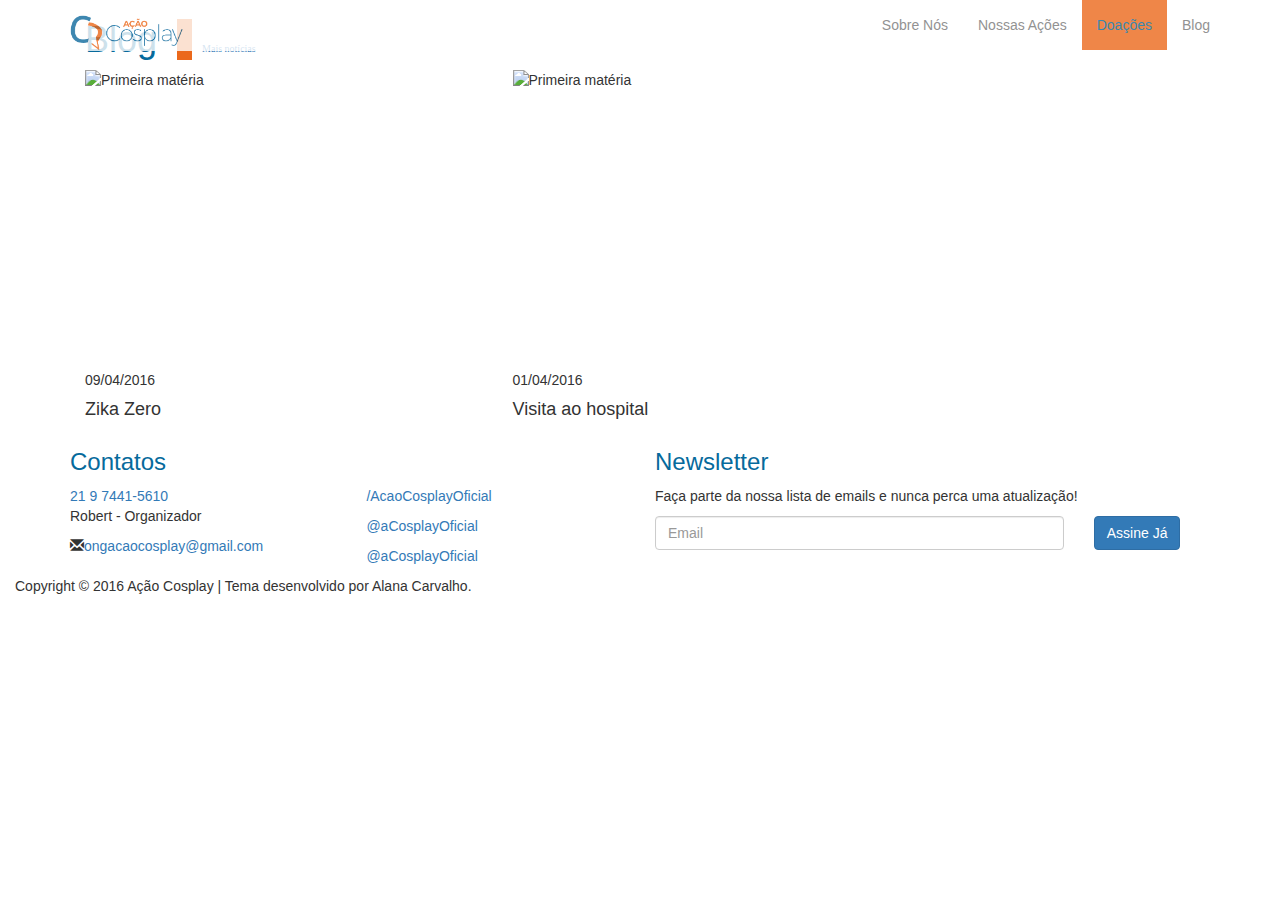
==== blog.html @ f4d153bd "Add files via upload" ====
<!DOCTYPE html>
<html lang="pt-br">
  <head>
    <meta charset="utf-8">
    <meta http-equiv="X-UA-Compatible" content="IE=edge">
    <meta name="viewport" content="width=device-width, initial-scale=1">
    <link rel="icon" href="img/favicon.ico">

    <title>Ação Cosplay</title>
    <!-- Bootstrap -->
    <link href="css/bootstrap.min.css" rel="stylesheet">

    <link rel="pingback" href="http://genericons.com/xmlrpc.php">
    <link rel="stylesheet" href="css/genericons.css">
    <link href="css/style.css" rel="stylesheet">
    <script type="text/javascript" src="js/jquery.js"></script>
    <script type="text/javascript" src="js/html5lightbox.js"></script>
  </head>
  <body>
    <nav class="navbar navbar-default navbar-fixed-top" role="navigation">
        <div class="container">
            <div class="navbar-header">

                <button type="button" class="navbar-toggle" data-toggle="collapse" data-target="#bs-example-navbar-collapse-1">
                    <span class="sr-only">Toggle navigation</span>
                    <span class="icon-bar"></span>
                    <span class="icon-bar"></span>
                    <span class="icon-bar"></span>
                </button>
                <a class="navbar-brand" href="index.html">
                    <img class="logo"src="img/logo-acao-cosplay.png" alt="Logo Ação Cosplay"/>
                </a>
            </div>

            <div class="collapse navbar-collapse" id="bs-example-navbar-collapse-1">
                <ul class="nav navbar-nav navbar-right">
                    <li>
                        <a href="index.html#sobreNos">Sobre Nós</a>
                    </li>
                    <li>
                        <a href="index.html#nossasAcoes">Nossas Ações</a>
                    </li>
                    <li class="active">
                        <a href="index.html#doacoes">Doações</a>
                    </li>
                    <li>
                        <a href="blog.html">Blog</a>
                    </li>
                </ul>
            </div>
        </div>
    </nav>
    <div class="container">
      <div class="col-lg-9">
        <h1>Blog &nbsp;<span class="title"></span>&nbsp;<span style="font-size: 10px; font-family: robotolight"><a href="blog.html">Mais notícias</a></span></h1>
        <div class="row">
          <div class="col-lg-6">
            <img class="img-responsive" src="img/blog1.jpg" alt="Primeira matéria" style="width: 500px; height: 300px; overflow: hidden;" />
            <div class="bdestaque"><p>09/04/2016</p><h4>Zika Zero</h4></div>
          </div>
          <div class="col-lg-6">
            <img class="img-responsive" src="img/blog2.jpg" alt="Primeira matéria" style="width: 500px; height: 300px; overflow: hidden;"/>
            <div class="bdestaque"><p>01/04/2016</p><h4>Visita ao hospital</h4></div>
          </div>
        </div>
      </div>
      <div class="col-lg-3">
        <div style="height: 500px, width: auto; background-color: #333;">
        </div>
      </div>
    </div>
    <footer>
        <div class="rodape">
        <div class="container">
          <div class="row">
            <div class="col-lg-12">
              <div class="row">
                <div class="col-lg-6">
                  <h3>Contatos</h3>
                  <div class="row">
                    <div class="col-lg-6 contato">
                      <p><span class="genericon genericon-tablet"></span><a href="callto:21974415610">21 9 7441-5610</a><br>Robert - Organizador</p>
                      <p><span class="glyphicon glyphicon-envelope"></span><a href="mailto:ongacaocosplay@gmail.com">ongacaocosplay@gmail.com</a></p>
                    </div>
                    <div class="col-lg-6 social">
                      <p><span alt="Ícone do Facebook" class="genericon genericon-facebook-alt"></span>&nbsp;<a href="#">/AcaoCosplayOficial</a></p>
                      <p><span alt="Ícone do Twitter" class="genericon genericon-twitter"></span>&nbsp;<a href="#">@aCosplayOficial</a></p>
                      <p><span alt="Ícone do Instagram" class="genericon genericon-instagram"></span>&nbsp;<a href="#">@aCosplayOficial</a></p>
                    </div>
                  </div>
                </div>
                <div class="col-lg-6 newsletter">
                  <h3>Newsletter</h3>
                  <p>Faça parte da nossa lista de emails e nunca perca uma atualização!</p>
                  <form>
                    <div class="row">
                      <div class="col-lg-9">
                      <input type="email" class="form-control" id="exampleInputEmail1" placeholder="Email">
                      </div>
                      <div class="col-lg-3">
                        <button type="submit" class="btn btn-primary">Assine Já</button>
                      </div>
                    </div>
                  </form>
                </div>
              </div>
            </div>
          </div>
        </div>
        <div class="col-lg-12 info">
         <p>Copyright © 2016  Ação Cosplay  |  Tema desenvolvido por Alana Carvalho.</p>
        </div>
        
      </div>
      </footer>
    <!-- <script src="https://ajax.googleapis.com/ajax/libs/jquery/1.11.3/jquery.min.js"></script> -->
    <script src="js/bootstrap.min.js"></script>
  </body>
</html>
---- css/style.css ----
@font-face {
    font-family: 'Genericons';
    src: url('font/genericons-regular-webfont.eot');
    src: url('font/genericons-regular-webfont.eot?#iefix') format('embedded-opentype'),
         url('font/genericons-regular-webfont.woff') format('woff'),
         url('font/genericons-regular-webfont.ttf') format('truetype'),
         url('font/genericons-regular-webfont.svg#genericonsregular') format('svg');
    font-weight: normal;
    font-style: normal;
}
/*PADRAO*/
h1, h2, h3 {
  color: #066a9c;
}

/*BOOTSTRAP*/
.navbar-default {
  background-color: #fff;
  border-color: #fff;
}

.navbar-default .navbar-nav > .active > a {
  background-color: #eb681b;
  color: #066a9c;
}

.logo {
  height: 35px;
  width: auto;
}

.navbar-default {
  opacity: 0.8;
}


/*NOVOS*/
.fundo {
  background-color: #f0f0f0;
}

.dfundo {
  background: url('img/dfundo.png');
}

.title {
  border-right: solid 15px #eb681b;
}

.secao {
    margin-top: -50px;
    padding: 50px ;
}

.margem {
    padding: 20px 0;
}

.link-image {
    background-size: cover;
    background-position: center center;
    background-repeat: no-repeat;
    display: block;
    height: 150px;
}
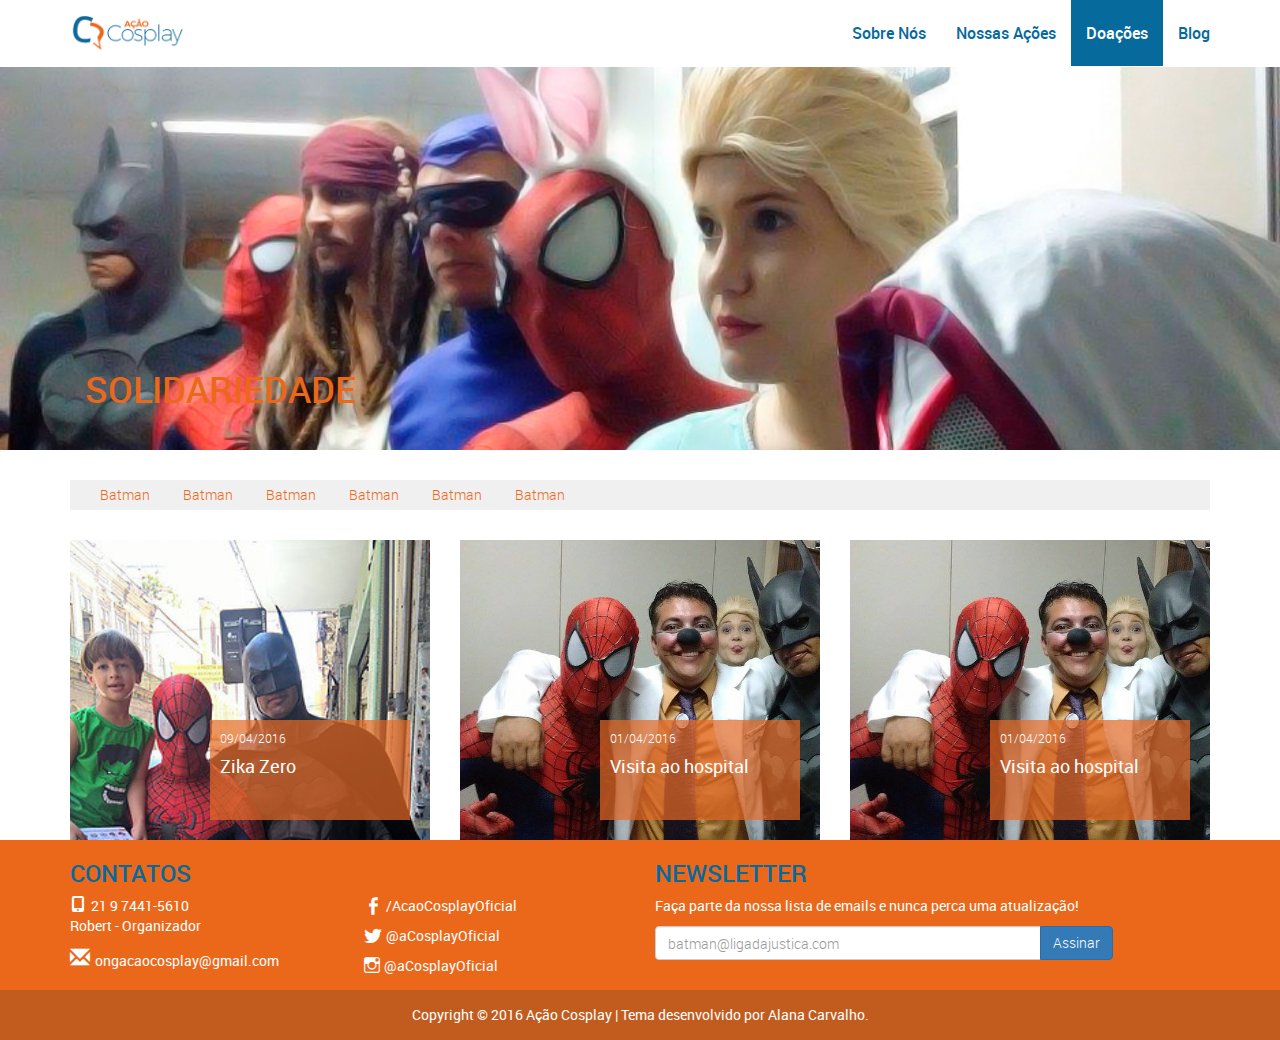
==== commit 7b12073c: "tamanho da imagem de destaque e texto; marcar menu ativo; painel para agenda; imagem do blog; corrig" ====
--- a/blog.html
+++ b/blog.html
@@ -16,7 +16,7 @@
     <script type="text/javascript" src="js/jquery.js"></script>
     <script type="text/javascript" src="js/html5lightbox.js"></script>
   </head>
-  <body>
+  <body data-spy="scroll" data-target="#bs-example-navbar-collapse-1">
     <nav class="navbar navbar-default navbar-fixed-top" role="navigation">
         <div class="container">
             <div class="navbar-header">
@@ -35,70 +35,89 @@
             <div class="collapse navbar-collapse" id="bs-example-navbar-collapse-1">
                 <ul class="nav navbar-nav navbar-right">
                     <li>
-                        <a href="index.html#sobreNos">Sobre Nós</a>
+                        <a href="#sobreNos">Sobre Nós</a>
                     </li>
                     <li>
-                        <a href="index.html#nossasAcoes">Nossas Ações</a>
-                    </li>
-                    <li class="active">
-                        <a href="index.html#doacoes">Doações</a>
+                        <a href="#nossasAcoes">Nossas Ações</a>
                     </li>
                     <li>
-                        <a href="blog.html">Blog</a>
+                        <a href="#doacoes" class="doacoes-menu">Doações</a>
+                    </li>
+                    <li>
+                        <a href="#blog">Blog</a>
                     </li>
                 </ul>
             </div>
         </div>
     </nav>
+    <div class="blog-destaque-principal">
+        <div class="container">
+            <h1>Solidariedade</h1><h2>Vista essa fantasia</h2>
+        </div>
+    </div>
     <div class="container">
-      <div class="col-lg-9">
-        <h1>Blog &nbsp;<span class="title"></span>&nbsp;<span style="font-size: 10px; font-family: robotolight"><a href="blog.html">Mais notícias</a></span></h1>
         <div class="row">
-          <div class="col-lg-6">
-            <img class="img-responsive" src="img/blog1.jpg" alt="Primeira matéria" style="width: 500px; height: 300px; overflow: hidden;" />
-            <div class="bdestaque"><p>09/04/2016</p><h4>Zika Zero</h4></div>
-          </div>
-          <div class="col-lg-6">
-            <img class="img-responsive" src="img/blog2.jpg" alt="Primeira matéria" style="width: 500px; height: 300px; overflow: hidden;"/>
-            <div class="bdestaque"><p>01/04/2016</p><h4>Visita ao hospital</h4></div>
-          </div>
+            <div class="col-lg-12">
+                <ul class="categorias-destaque">
+                    <li><a href="#">Batman</a></li>
+                    <li><a href="#">Batman</a></li>
+                    <li><a href="#">Batman</a></li>
+                    <li><a href="#">Batman</a></li>
+                    <li><a href="#">Batman</a></li>
+                    <li><a href="#">Batman</a></li>
+                </ul>
+            </div>
         </div>
-      </div>
-      <div class="col-lg-3">
-        <div style="height: 500px, width: auto; background-color: #333;">
+        <div class="row">
+            <div class="col-lg-4 col-md-4">
+                <div class="postagem" style="background-image: url(img/blog1.jpg);">
+                    <div class="bdestaque"><p>09/04/2016</p><h4>Zika Zero</h4></div>
+                </div>
+            </div>
+            <div class="col-lg-4 col-md-4">
+                <div class="postagem" style="background-image: url(img/blog2.jpg);">
+                    <div class="bdestaque"><p>01/04/2016</p><h4>Visita ao hospital</h4></div>
+                </div>
+            </div>
+            <div class="col-lg-4 col-md-4">
+                <div class="postagem" style="background-image: url(img/blog2.jpg);">
+                    <div class="bdestaque"><p>01/04/2016</p><h4>Visita ao hospital</h4></div>
+                </div>
+            </div>
         </div>
-      </div>
     </div>
-    <footer>
+      <footer>
         <div class="rodape">
         <div class="container">
           <div class="row">
             <div class="col-lg-12">
               <div class="row">
-                <div class="col-lg-6">
+                <div class="col-lg-6 col-md-6">
                   <h3>Contatos</h3>
                   <div class="row">
-                    <div class="col-lg-6 contato">
+                    <div class="col-lg-6 col-md-6 contato">
                       <p><span class="genericon genericon-tablet"></span><a href="callto:21974415610">21 9 7441-5610</a><br>Robert - Organizador</p>
                       <p><span class="glyphicon glyphicon-envelope"></span><a href="mailto:ongacaocosplay@gmail.com">ongacaocosplay@gmail.com</a></p>
                     </div>
-                    <div class="col-lg-6 social">
+                    <div class="col-lg-6 col-md-6 social">
                       <p><span alt="Ícone do Facebook" class="genericon genericon-facebook-alt"></span>&nbsp;<a href="#">/AcaoCosplayOficial</a></p>
                       <p><span alt="Ícone do Twitter" class="genericon genericon-twitter"></span>&nbsp;<a href="#">@aCosplayOficial</a></p>
                       <p><span alt="Ícone do Instagram" class="genericon genericon-instagram"></span>&nbsp;<a href="#">@aCosplayOficial</a></p>
                     </div>
                   </div>
                 </div>
-                <div class="col-lg-6 newsletter">
+                <div class="col-lg-6 col-md-6 newsletter">
                   <h3>Newsletter</h3>
                   <p>Faça parte da nossa lista de emails e nunca perca uma atualização!</p>
                   <form>
                     <div class="row">
-                      <div class="col-lg-9">
-                      <input type="email" class="form-control" id="exampleInputEmail1" placeholder="Email">
-                      </div>
-                      <div class="col-lg-3">
-                        <button type="submit" class="btn btn-primary">Assine Já</button>
+                      <div class="col-lg-10 col-md-10">
+                      <div class="input-group">
+                        <input type="text" class="form-control" placeholder="batman@ligadajustica.com">
+                        <span class="input-group-btn">
+                            <button class="btn btn-primary" type="button">Assinar</button>
+                        </span>
+                        </div>
                       </div>
                     </div>
                   </form>
@@ -108,12 +127,12 @@
           </div>
         </div>
         <div class="col-lg-12 info">
-         <p>Copyright © 2016  Ação Cosplay  |  Tema desenvolvido por Alana Carvalho.</p>
+         Copyright © 2016  Ação Cosplay  |  Tema desenvolvido por Alana Carvalho.
         </div>
-        
+
       </div>
       </footer>
     <!-- <script src="https://ajax.googleapis.com/ajax/libs/jquery/1.11.3/jquery.min.js"></script> -->
     <script src="js/bootstrap.min.js"></script>
   </body>
-</html>+</html>
--- a/css/genericons.css
+++ b/css/genericons.css
@@ -0,0 +1,263 @@
+/**
+
+	Genericons
+
+*/
+
+
+/* IE8 and below use EOT and allow cross-site embedding. 
+   IE9 uses WOFF which is base64 encoded to allow cross-site embedding.
+   So unfortunately, IE9 will throw a console error, but it'll still work.
+   When the font is base64 encoded, cross-site embedding works in Firefox */
+@font-face {
+  font-family: "Genericons";
+  src: url("./Genericons.eot");
+  src: url("./Genericons.eot?") format("embedded-opentype");
+  font-weight: normal;
+  font-style: normal;
+}
+
+@font-face {
+  font-family: "Genericons";
+  src: url("[data-uri]") format("woff"),
+       url("./Genericons.ttf") format("truetype"),
+       url("./Genericons.svg#Genericons") format("svg");
+  font-weight: normal;
+  font-style: normal;
+}
+
+@media screen and (-webkit-min-device-pixel-ratio:0) {
+  @font-face {
+    font-family: "Genericons";
+    src: url("./Genericons.svg#Genericons") format("svg");
+  }
+}
+
+
+/**
+ * All Genericons
+ */
+
+.genericon {
+	font-size: 16px;
+	vertical-align: top;
+	text-align: center;
+	-moz-transition: color .1s ease-in 0;
+	-webkit-transition: color .1s ease-in 0;
+	display: inline-block;
+	font-family: "Genericons";
+	font-style: normal;
+	font-weight: normal;
+	font-variant: normal;
+	line-height: 1;
+	text-decoration: inherit;
+	text-transform: none;
+	-moz-osx-font-smoothing: grayscale;
+	-webkit-font-smoothing: antialiased;
+	speak: none;
+}
+
+
+/**
+ * Helper classes
+ */
+
+.genericon-rotate-90 {
+	-webkit-transform: rotate(90deg);
+	-moz-transform: rotate(90deg);
+	-ms-transform: rotate(90deg);
+	-o-transform: rotate(90deg);
+	transform: rotate(90deg);
+	filter: progid:DXImageTransform.Microsoft.BasicImage(rotation=1);
+}
+
+.genericon-rotate-180 {
+	-webkit-transform: rotate(180deg);
+	-moz-transform: rotate(180deg);
+	-ms-transform: rotate(180deg);
+	-o-transform: rotate(180deg);
+	transform: rotate(180deg);
+	filter: progid:DXImageTransform.Microsoft.BasicImage(rotation=2);
+}
+
+.genericon-rotate-270 {
+	-webkit-transform: rotate(270deg);
+	-moz-transform: rotate(270deg);
+	-ms-transform: rotate(270deg);
+	-o-transform: rotate(270deg);
+	transform: rotate(270deg);
+	filter: progid:DXImageTransform.Microsoft.BasicImage(rotation=3);
+}
+
+.genericon-flip-horizontal {
+	-webkit-transform: scale(-1, 1);
+	-moz-transform: scale(-1, 1);
+	-ms-transform: scale(-1, 1);
+	-o-transform: scale(-1, 1);
+	transform: scale(-1, 1);
+}
+
+.genericon-flip-vertical {
+	-webkit-transform: scale(1, -1);
+	-moz-transform: scale(1, -1);
+	-ms-transform: scale(1, -1);
+	-o-transform: scale(1, -1);
+	transform: scale(1, -1);
+}
+
+
+/**
+ * Individual icons
+ */
+
+.genericon-404:before { content: "\f423"; }
+.genericon-activity:before { content: "\f508"; }
+.genericon-anchor:before { content: "\f509"; }
+.genericon-aside:before { content: "\f101"; }
+.genericon-attachment:before { content: "\f416"; }
+.genericon-audio:before { content: "\f109"; }
+.genericon-bold:before { content: "\f471"; }
+.genericon-book:before { content: "\f444"; }
+.genericon-bug:before { content: "\f50a"; }
+.genericon-cart:before { content: "\f447"; }
+.genericon-category:before { content: "\f301"; }
+.genericon-chat:before { content: "\f108"; }
+.genericon-checkmark:before { content: "\f418"; }
+.genericon-close:before { content: "\f405"; }
+.genericon-close-alt:before { content: "\f406"; }
+.genericon-cloud:before { content: "\f426"; }
+.genericon-cloud-download:before { content: "\f440"; }
+.genericon-cloud-upload:before { content: "\f441"; }
+.genericon-code:before { content: "\f462"; }
+.genericon-codepen:before { content: "\f216"; }
+.genericon-cog:before { content: "\f445"; }
+.genericon-collapse:before { content: "\f432"; }
+.genericon-comment:before { content: "\f300"; }
+.genericon-day:before { content: "\f305"; }
+.genericon-digg:before { content: "\f221"; }
+.genericon-document:before { content: "\f443"; }
+.genericon-dot:before { content: "\f428"; }
+.genericon-downarrow:before { content: "\f502"; }
+.genericon-download:before { content: "\f50b"; }
+.genericon-draggable:before { content: "\f436"; }
+.genericon-dribbble:before { content: "\f201"; }
+.genericon-dropbox:before { content: "\f225"; }
+.genericon-dropdown:before { content: "\f433"; }
+.genericon-dropdown-left:before { content: "\f434"; }
+.genericon-edit:before { content: "\f411"; }
+.genericon-ellipsis:before { content: "\f476"; }
+.genericon-expand:before { content: "\f431"; }
+.genericon-external:before { content: "\f442"; }
+.genericon-facebook:before { content: "\f203"; }
+.genericon-facebook-alt:before { content: "\f204"; }
+.genericon-fastforward:before { content: "\f458"; }
+.genericon-feed:before { content: "\f413"; }
+.genericon-flag:before { content: "\f468"; }
+.genericon-flickr:before { content: "\f211"; }
+.genericon-foursquare:before { content: "\f226"; }
+.genericon-fullscreen:before { content: "\f474"; }
+.genericon-gallery:before { content: "\f103"; }
+.genericon-github:before { content: "\f200"; }
+.genericon-googleplus:before { content: "\f206"; }
+.genericon-googleplus-alt:before { content: "\f218"; }
+.genericon-handset:before { content: "\f50c"; }
+.genericon-heart:before { content: "\f461"; }
+.genericon-help:before { content: "\f457"; }
+.genericon-hide:before { content: "\f404"; }
+.genericon-hierarchy:before { content: "\f505"; }
+.genericon-home:before { content: "\f409"; }
+.genericon-image:before { content: "\f102"; }
+.genericon-info:before { content: "\f455"; }
+.genericon-instagram:before { content: "\f215"; }
+.genericon-italic:before { content: "\f472"; }
+.genericon-key:before { content: "\f427"; }
+.genericon-leftarrow:before { content: "\f503"; }
+.genericon-link:before { content: "\f107"; }
+.genericon-linkedin:before { content: "\f207"; }
+.genericon-linkedin-alt:before { content: "\f208"; }
+.genericon-location:before { content: "\f417"; }
+.genericon-lock:before { content: "\f470"; }
+.genericon-mail:before { content: "\f410"; }
+.genericon-maximize:before { content: "\f422"; }
+.genericon-menu:before { content: "\f419"; }
+.genericon-microphone:before { content: "\f50d"; }
+.genericon-minimize:before { content: "\f421"; }
+.genericon-minus:before { content: "\f50e"; }
+.genericon-month:before { content: "\f307"; }
+.genericon-move:before { content: "\f50f"; }
+.genericon-next:before { content: "\f429"; }
+.genericon-notice:before { content: "\f456"; }
+.genericon-paintbrush:before { content: "\f506"; }
+.genericon-path:before { content: "\f219"; }
+.genericon-pause:before { content: "\f448"; }
+.genericon-phone:before { content: "\f437"; }
+.genericon-picture:before { content: "\f473"; }
+.genericon-pinned:before { content: "\f308"; }
+.genericon-pinterest:before { content: "\f209"; }
+.genericon-pinterest-alt:before { content: "\f210"; }
+.genericon-play:before { content: "\f452"; }
+.genericon-plugin:before { content: "\f439"; }
+.genericon-plus:before { content: "\f510"; }
+.genericon-pocket:before { content: "\f224"; }
+.genericon-polldaddy:before { content: "\f217"; }
+.genericon-portfolio:before { content: "\f460"; }
+.genericon-previous:before { content: "\f430"; }
+.genericon-print:before { content: "\f469"; }
+.genericon-quote:before { content: "\f106"; }
+.genericon-rating-empty:before { content: "\f511"; }
+.genericon-rating-full:before { content: "\f512"; }
+.genericon-rating-half:before { content: "\f513"; }
+.genericon-reddit:before { content: "\f222"; }
+.genericon-refresh:before { content: "\f420"; }
+.genericon-reply:before { content: "\f412"; }
+.genericon-reply-alt:before { content: "\f466"; }
+.genericon-reply-single:before { content: "\f467"; }
+.genericon-rewind:before { content: "\f459"; }
+.genericon-rightarrow:before { content: "\f501"; }
+.genericon-search:before { content: "\f400"; }
+.genericon-send-to-phone:before { content: "\f438"; }
+.genericon-send-to-tablet:before { content: "\f454"; }
+.genericon-share:before { content: "\f415"; }
+.genericon-show:before { content: "\f403"; }
+.genericon-shuffle:before { content: "\f514"; }
+.genericon-sitemap:before { content: "\f507"; }
+.genericon-skip-ahead:before { content: "\f451"; }
+.genericon-skip-back:before { content: "\f450"; }
+.genericon-skype:before { content: "\f220"; }
+.genericon-spam:before { content: "\f424"; }
+.genericon-spotify:before { content: "\f515"; }
+.genericon-standard:before { content: "\f100"; }
+.genericon-star:before { content: "\f408"; }
+.genericon-status:before { content: "\f105"; }
+.genericon-stop:before { content: "\f449"; }
+.genericon-stumbleupon:before { content: "\f223"; }
+.genericon-subscribe:before { content: "\f463"; }
+.genericon-subscribed:before { content: "\f465"; }
+.genericon-summary:before { content: "\f425"; }
+.genericon-tablet:before { content: "\f453"; }
+.genericon-tag:before { content: "\f302"; }
+.genericon-time:before { content: "\f303"; }
+.genericon-top:before { content: "\f435"; }
+.genericon-trash:before { content: "\f407"; }
+.genericon-tumblr:before { content: "\f214"; }
+.genericon-twitch:before { content: "\f516"; }
+.genericon-twitter:before { content: "\f202"; }
+.genericon-unapprove:before { content: "\f446"; }
+.genericon-unsubscribe:before { content: "\f464"; }
+.genericon-unzoom:before { content: "\f401"; }
+.genericon-uparrow:before { content: "\f500"; }
+.genericon-user:before { content: "\f304"; }
+.genericon-video:before { content: "\f104"; }
+.genericon-videocamera:before { content: "\f517"; }
+.genericon-vimeo:before { content: "\f212"; }
+.genericon-warning:before { content: "\f414"; }
+.genericon-website:before { content: "\f475"; }
+.genericon-week:before { content: "\f306"; }
+.genericon-wordpress:before { content: "\f205"; }
+.genericon-xpost:before { content: "\f504"; }
+.genericon-youtube:before { content: "\f213"; }
+.genericon-zoom:before { content: "\f402"; }
+
+
+
+
--- a/css/style.css
+++ b/css/style.css
@@ -1,27 +1,137 @@
 @font-face {
-    font-family: 'Genericons';
-    src: url('font/genericons-regular-webfont.eot');
-    src: url('font/genericons-regular-webfont.eot?#iefix') format('embedded-opentype'),
-         url('font/genericons-regular-webfont.woff') format('woff'),
-         url('font/genericons-regular-webfont.ttf') format('truetype'),
-         url('font/genericons-regular-webfont.svg#genericonsregular') format('svg');
+    font-family: 'robotoitalic';
+    src: url('../fonts/roboto/roboto-italic-webfont.woff2') format('woff2'),
+         url('../fonts/roboto/roboto-italic-webfont.woff') format('woff');
+    font-weight: normal;
+    font-style: normal;
+}
+
+@font-face {
+    font-family: 'robotolight';
+    src: url('../fonts/roboto/roboto-light-webfont.woff2') format('woff2'),
+         url('../fonts/roboto/roboto-light-webfont.woff') format('woff');
+    font-weight: normal;
+    font-style: normal;
+}
+
+@font-face {
+    font-family: 'robotolight_italic';
+    src: url('../fonts/roboto/roboto-lightitalic-webfont.woff2') format('woff2'),
+         url('../fonts/roboto/roboto-lightitalic-webfont.woff') format('woff');
+    font-weight: normal;
+    font-style: normal;
+}
+
+@font-face {
+    font-family: 'robotomedium';
+    src: url('../fonts/roboto/roboto-medium-webfont.woff2') format('woff2'),
+         url('../fonts/roboto/roboto-medium-webfont.woff') format('woff');
+    font-weight: normal;
+    font-style: normal;
+}
+
+@font-face {
+    font-family: 'robotomedium_italic';
+    src: url('../fonts/roboto/roboto-mediumitalic-webfont.woff2') format('woff2'),
+         url('../fonts/roboto/roboto-mediumitalic-webfont.woff') format('woff');
+    font-weight: normal;
+    font-style: normal;
+}
+
+@font-face {
+    font-family: 'robotoregular';
+    src: url('../fonts/roboto/roboto-regular-webfont.woff2') format('woff2'),
+         url('../fonts/roboto/roboto-regular-webfont.woff') format('woff');
+    font-weight: normal;
+    font-style: normal;
+}
+
+@font-face {
+    font-family: 'robotothin';
+    src: url('../fonts/roboto/roboto-thin-webfont.woff2') format('woff2'),
+         url('../fonts/roboto/roboto-thin-webfont.woff') format('woff');
+    font-weight: normal;
+    font-style: normal;
+}
+
+@font-face {
+    font-family: 'robotothin_italic';
+    src: url('../fonts/roboto/roboto-thinitalic-webfont.woff2') format('woff2'),
+         url('../fonts/roboto/roboto-thinitalic-webfont.woff') format('woff');
+    font-weight: normal;
+    font-style: normal;
+}
+
+@font-face {
+    font-family: 'Glyphicons';
+    src: url('../fonts/glyphicons/glyphicons-halflings-regular.eot');
+    src: url('../fonts/glyphicons/glyphicons-halflings-regular.eot?#iefix') format('embedded-opentype'),
+         url('../fonts/glyphicons/glyphicons-halflings-regular.woff') format('woff'),
+         url('../fonts/glyphicons/glyphicons-halflings-regular.ttf') format('truetype'),
+         url('../fonts/glyphicons/glyphicons-halflings-regular.svg#genericonsregular') format('svg');
     font-weight: normal;
     font-style: normal;
 }
 /*PADRAO*/
+body {
+  font-family: robotolight;
+  font-size: 14px;
+}
+
 h1, h2, h3 {
   color: #066a9c;
+  text-transform: uppercase;
+}
+
+h1 {
+  font-family: robotomedium;
+}
+
+h2, h3 {
+  font-family: robotoregular;
+}
+
+ul, li {
+  list-style-type: none;
+}
+
+strong {
+    font-family: robotoregular;
 }
 
 /*BOOTSTRAP*/
 .navbar-default {
   background-color: #fff;
   border-color: #fff;
-}
-
-.navbar-default .navbar-nav > .active > a {
+  /*opacity: 0.8;*/
+}
+.navbar-default .navbar-nav > li > a.doacoes-menu {
+    background-color: #066a9c;
+    color: #fff;
+}
+.navbar-default .navbar-nav > .active > a,
+.navbar-default .navbar-nav > .active > a:hover,
+.navbar-default .navbar-nav > .active > a:focus,
+.navbar-default .navbar-nav > .active > .doacoes-menu {
   background-color: #eb681b;
+  color: #fff;
+}
+
+.navbar-brand {
+  height: 66px;
+}
+
+.navbar-default .navbar-nav>li>a {
   color: #066a9c;
+}
+
+.navbar-default .navbar-nav>li>a:hover, .navbar-default .navbar-nav>li>a:focus {
+  color: #eb681b;
+}
+
+.navbar-nav>li>a {
+  padding-top: 23px;
+  padding-bottom: 23px;
 }
 
 .logo {
@@ -29,27 +139,64 @@
   width: auto;
 }
 
-.navbar-default {
-  opacity: 0.8;
-}
-
+.nav {
+  font-family: robotomedium;
+  font-size: 16px;
+}
+
+.navbar-default .navbar-toggle {
+  margin-top: 13px;
+}
+
+.carousel-inner {
+  margin-top: 8px;
+}
 
 /*NOVOS*/
 .fundo {
   background-color: #f0f0f0;
+  padding-top: 30px;
+  padding-bottom: 30px;
 }
 
 .dfundo {
-  background: url('img/dfundo.png');
+  background: url('../img/dfundo.png') no-repeat;
+  background-size: 100% 100%;
+  padding-top: 30px;
+  padding-bottom: 30px;
+}
+
+.dfundo .panel {
+    margin-bottom: 0;
+}
+
+.agenda {
+  color: #fff;
+}
+
+.agenda h3 {
+  font-family: robotoregular;
+  color: #fff;
+  margin-top: 0;
+}
+
+.anota {
+  background-color: #fff;
+}
+
+.anota p, .anota h3 {
+  padding: 0 10px;
 }
 
 .title {
+  display: inline-block;
   border-right: solid 15px #eb681b;
+  padding-right: 10px;
 }
 
 .secao {
     margin-top: -50px;
-    padding: 50px ;
+    padding-top: 50px ;
 }
 
 .margem {
@@ -62,4 +209,198 @@
     background-repeat: no-repeat;
     display: block;
     height: 150px;
+}
+
+.bdestaque {
+    position: absolute;
+    bottom: 20px;
+    right: 20px;
+    background: rgba(229, 106, 38, 0.7);
+    width: 200px;
+    height: 100px;
+    color: #fff;
+    padding: 10px;
+}
+
+.bdestaque h4 {
+    font-family: robotoregular;
+    font-size: 18px;
+}
+
+.bdestaque p {
+  font-family: robotolight;
+  font-size: 12px;
+}
+
+/*.destaque {
+    position: absolute;
+    margin-top: -350px;
+    margin-left: 670px;
+    color: #fff;
+}
+
+.destaque h1 {
+  font-family: robotomedium;
+  color: #eb681b;
+  font-size: 80px;
+}
+
+.destaque h2 {
+  font-family: robotomedium;
+  font-size: 55px;
+}*/
+
+.rodape {
+  background-color: #eb681b;
+}
+
+.rodape h3 {
+  font-family: robotomedium;
+}
+
+.info {
+  background-color: #c25c1e;
+  color: #fff;
+  font-family: robotoregular;
+  text-align: center;
+  /*height: 60px;*/
+  padding: 15px;
+}
+
+.newsletter {
+    padding-bottom: 30px;
+}
+
+.contato p, .contato a, .social p, .social a, .newsletter p {
+  font-family: robotoregular;
+  color: #fff;
+}
+
+.contato span {
+  padding-right: 5px;
+}
+
+.glyphicon-envelope, .genericon-facebook-alt, .genericon-twitter {
+  font-size: 20px;
+}
+
+.genericon-instagram {
+  font-size: 18px;
+}
+
+
+/* Teste */
+
+.destaque-principal {
+    background: url(../img/grupo.jpg) no-repeat top center;
+    background-size: cover;
+    /*margin-top: 66px;*/
+    overflow: hidden;
+    height: 100vh;
+}
+.destaque-principal div {
+    margin-top: 70vh;
+    /*margin-bottom: 10vh;*/
+}
+.destaque-principal h1 {
+  font-family: robotomedium;
+  color: #eb681b;
+  font-size: 10vw;
+}
+.destaque-principal h2 {
+  font-family: robotomedium;
+  font-size: 5vw;
+}
+
+/* Small devices (celulares) */
+@media (max-width: 768px) {
+    .destaque-principal h1 {
+        font-size: 10vw;
+    }
+    .destaque-principal h2 {
+        font-size: 5vw;
+    }
+    .foto {
+        margin-bottom: 15px;
+    }
+}
+/* Small devices (tablets, 768px and up) */
+@media (min-width: 768px) {
+    .destaque-principal h1 {
+        font-size: 10vw;
+    }
+    .destaque-principal h2 {
+        font-size: 5vw;
+    }
+    .foto {
+        margin-bottom: 15px;
+    }
+}
+
+/* Medium devices (desktops, 992px and up) */
+@media (min-width: 992px) {
+    .destaque-principal h1 {
+        font-size: 8vw;
+    }
+    .destaque-principal h2 {
+        font-size: 4vw;
+    }
+    .foto {
+        margin-bottom: 30px;
+    }
+}
+
+/* Large devices (large desktops, 1200px and up) */
+@media (min-width: 1200px) {
+    .destaque-principal h1 {
+        font-size: 5vw;
+    }
+    .destaque-principal h2 {
+        font-size: 2.5vw;
+    }
+    .foto {
+        margin-bottom: 30px;
+    }
+}
+
+.postagem {
+    background-repeat: no-repeat;
+    /*background-position: center center;*/
+    background-size: cover;
+    height: 300px;
+    overflow: hidden;
+    position: relative;
+}
+.blog-destaque-principal {
+    background: url(../img/grupo.jpg) no-repeat top center;
+    background-size: cover;
+    /*margin-top: 66px;*/
+    overflow: hidden;
+    margin-bottom: 30px;
+}
+.blog-destaque-principal .container {
+    position: relative;
+    height: 50vh;
+}
+.blog-destaque-principal h1 {
+  font-family: robotomedium;
+  color: #eb681b;
+  position: absolute;
+  bottom: 30px;
+  left: 30px;
+  /*font-size: 10vw;*/
+}
+.categorias-destaque {
+    background-color: #f0f0f0;
+    margin: 0;
+    padding: 0 15px;
+    margin-bottom: 30px;
+}
+.categorias-destaque li {
+    display: inline-block;
+}
+.categorias-destaque li a {
+    color: #eb681b;
+    display: block;
+    padding: 5px 15px;
 }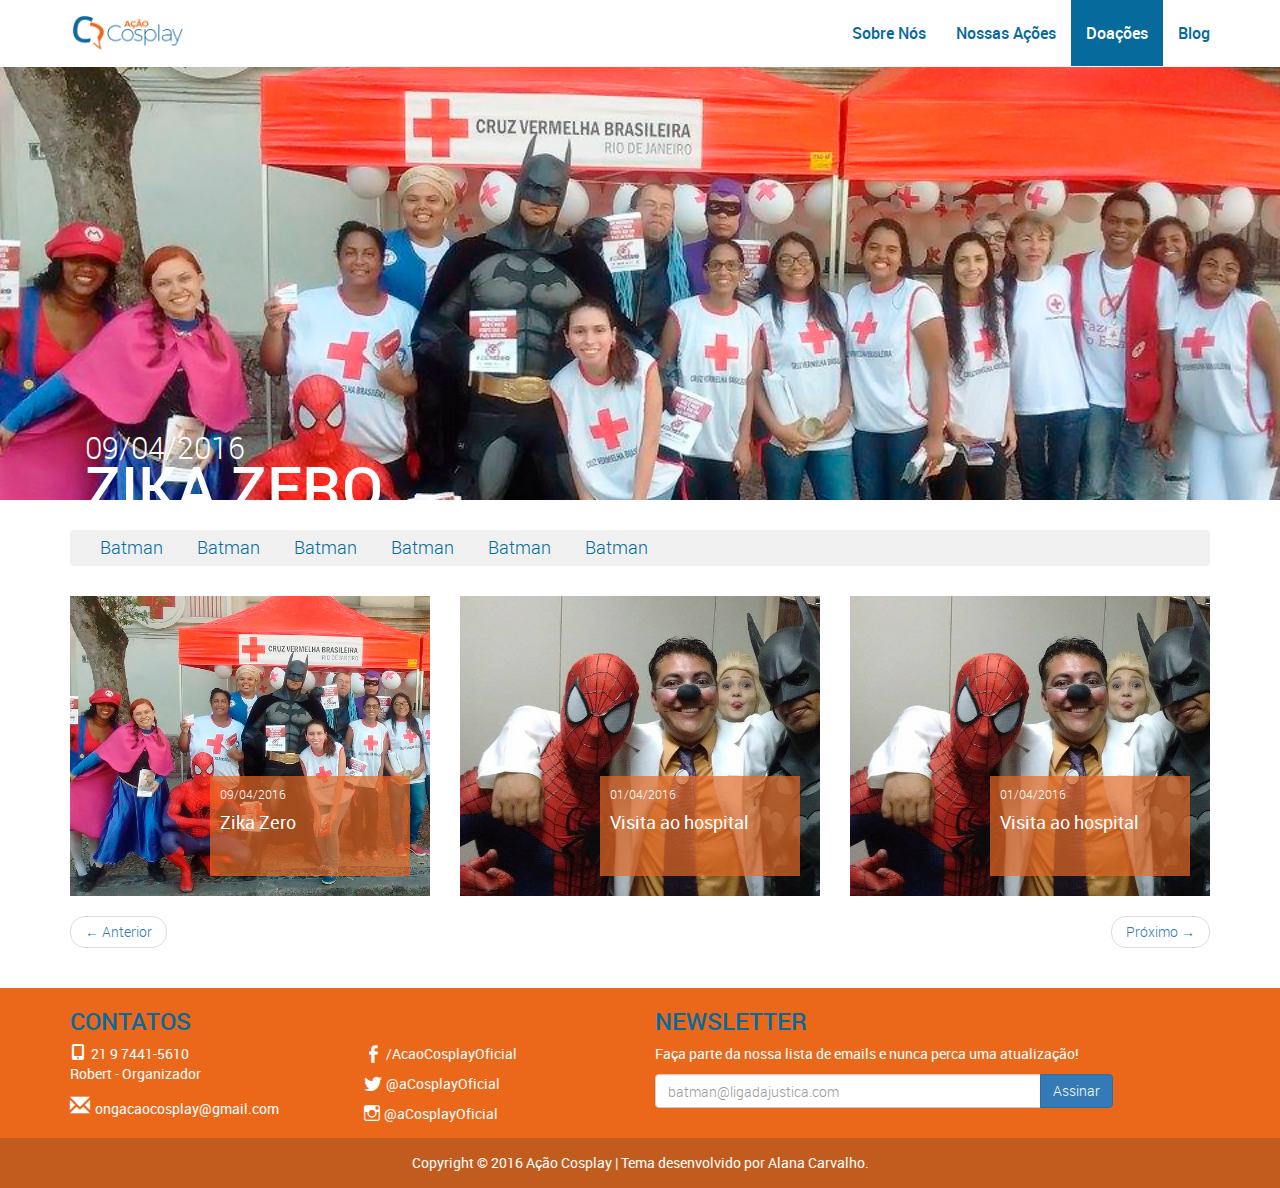
==== commit fdb92540: "Atualização das páginas" ====
--- a/blog.html
+++ b/blog.html
@@ -35,16 +35,16 @@
             <div class="collapse navbar-collapse" id="bs-example-navbar-collapse-1">
                 <ul class="nav navbar-nav navbar-right">
                     <li>
-                        <a href="#sobreNos">Sobre Nós</a>
+                        <a href="index.html#sobreNos">Sobre Nós</a>
                     </li>
                     <li>
-                        <a href="#nossasAcoes">Nossas Ações</a>
+                        <a href="index.html#nossasAcoes">Nossas Ações</a>
                     </li>
                     <li>
-                        <a href="#doacoes" class="doacoes-menu">Doações</a>
+                        <a href="index.html#doacoes" class="doacoes-menu">Doações</a>
                     </li>
                     <li>
-                        <a href="#blog">Blog</a>
+                        <a href="blog.html">Blog</a>
                     </li>
                 </ul>
             </div>
@@ -52,7 +52,8 @@
     </nav>
     <div class="blog-destaque-principal">
         <div class="container">
-            <h1>Solidariedade</h1><h2>Vista essa fantasia</h2>
+            <h2>09/04/2016</h2>
+            <h1>Zika Zero</h1>
         </div>
     </div>
     <div class="container">
@@ -70,9 +71,11 @@
         </div>
         <div class="row">
             <div class="col-lg-4 col-md-4">
+              <a href="post.html">
                 <div class="postagem" style="background-image: url(img/blog1.jpg);">
                     <div class="bdestaque"><p>09/04/2016</p><h4>Zika Zero</h4></div>
                 </div>
+               </a>
             </div>
             <div class="col-lg-4 col-md-4">
                 <div class="postagem" style="background-image: url(img/blog2.jpg);">
@@ -86,6 +89,19 @@
             </div>
         </div>
     </div>
+     <div class="container">
+        <div class="row">
+          <div class="col-lg-12">
+            <nav>
+              <ul class="pager">
+                <li class="previous"><a href="#"><span aria-hidden="true">&larr;</span> Anterior</a></li>
+                <li class="next"><a href="#">Próximo <span aria-hidden="true">&rarr;</span></a></li>
+              </ul>
+            </nav>
+          </div>
+        </div>
+     </div>
+    <br>
       <footer>
         <div class="rodape">
         <div class="container">
--- a/css/style.css
+++ b/css/style.css
@@ -97,6 +97,10 @@
 
 strong {
     font-family: robotoregular;
+}
+
+a, a:hover, a:focus, a:active {
+  text-decoration: none;
 }
 
 /*BOOTSTRAP*/
@@ -292,7 +296,7 @@
 /* Teste */
 
 .destaque-principal {
-    background: url(../img/grupo.jpg) no-repeat top center;
+    background: url(../img/grupofundo.jpg) no-repeat top center;
     background-size: cover;
     /*margin-top: 66px;*/
     overflow: hidden;
@@ -304,12 +308,13 @@
 }
 .destaque-principal h1 {
   font-family: robotomedium;
-  color: #eb681b;
+  color: #fff;
   font-size: 10vw;
 }
 .destaque-principal h2 {
-  font-family: robotomedium;
+  font-family: robotolight;
   font-size: 5vw;
+  color: #fff;
 }
 
 /* Small devices (celulares) */
@@ -371,10 +376,39 @@
     overflow: hidden;
     position: relative;
 }
-.blog-destaque-principal {
-    background: url(../img/grupo.jpg) no-repeat top center;
+
+.post {
+  font-size: 16px;
+  line-height: 25px;
+}
+
+.post h1 {
+}
+
+.post h5 {
+  font-family: robotolight_italic;
+  color: gray;
+  margin-bottom: 30px;
+}
+
+.post-destaque-principal {
+    background: url(../img/blog1.jpg) no-repeat top center;
     background-size: cover;
     /*margin-top: 66px;*/
+    height: 500px;
+    overflow: hidden;
+    margin-bottom: 30px;
+}
+.post-destaque-principal .container {
+    position: relative;
+    height: 50vh;
+}
+
+.blog-destaque-principal {
+    background: url(../img/blog1.jpg) no-repeat top center;
+    background-size: cover;
+    /*margin-top: 66px;*/
+    height: 500px;
     overflow: hidden;
     margin-bottom: 30px;
 }
@@ -384,23 +418,82 @@
 }
 .blog-destaque-principal h1 {
   font-family: robotomedium;
-  color: #eb681b;
+  font-size: 60px;
+  color: #fff;
   position: absolute;
-  bottom: 30px;
+  bottom: -80px;
   left: 30px;
   /*font-size: 10vw;*/
 }
+
+.blog-destaque-principal h2 {
+  font-family: robotolight;
+  font-size: 30px;
+  color: #fff;
+  position: absolute;
+  bottom: -25px;
+  left: 30px;
+  /*font-size: 10vw;*/
+}
+
 .categorias-destaque {
     background-color: #f0f0f0;
     margin: 0;
     padding: 0 15px;
     margin-bottom: 30px;
+    font-family: robotolight;
+    font-size: 18px;
+    border-radius: 4px;
+    /*text-transform: uppercase;*/
+    /*border: 1px solid #ddd;
+    border-radius: 15px;*/
+    
 }
 .categorias-destaque li {
     display: inline-block;
 }
 .categorias-destaque li a {
-    color: #eb681b;
+    color: #066a9c;
     display: block;
     padding: 5px 15px;
+}
+
+  #share-post a {
+    /*display: block;
+    height: 32px;
+    line-height: 32px;*/
+    color: #fff;
+    float: right;
+    margin-right: 10px;
+}
+
+#share-post a div {
+  font-size: 20px;
+  line-height: 1.1;
+  padding: 5px;
+  /*margin-right: 5px;*/
+}
+
+.facebookS:hover {
+  background-color: #436FC9;
+}
+
+.facebookS {
+  background-color: #4163a4;
+}
+
+.twitterS:hover {
+  background-color: #40BEF4;
+}
+
+.twitterS {
+  background-color: #42a3cf;
+}
+
+.googleS:hover {
+  background-color: #EC5F4A;
+}
+
+.googleS {
+  background-color: #c3594b;
 }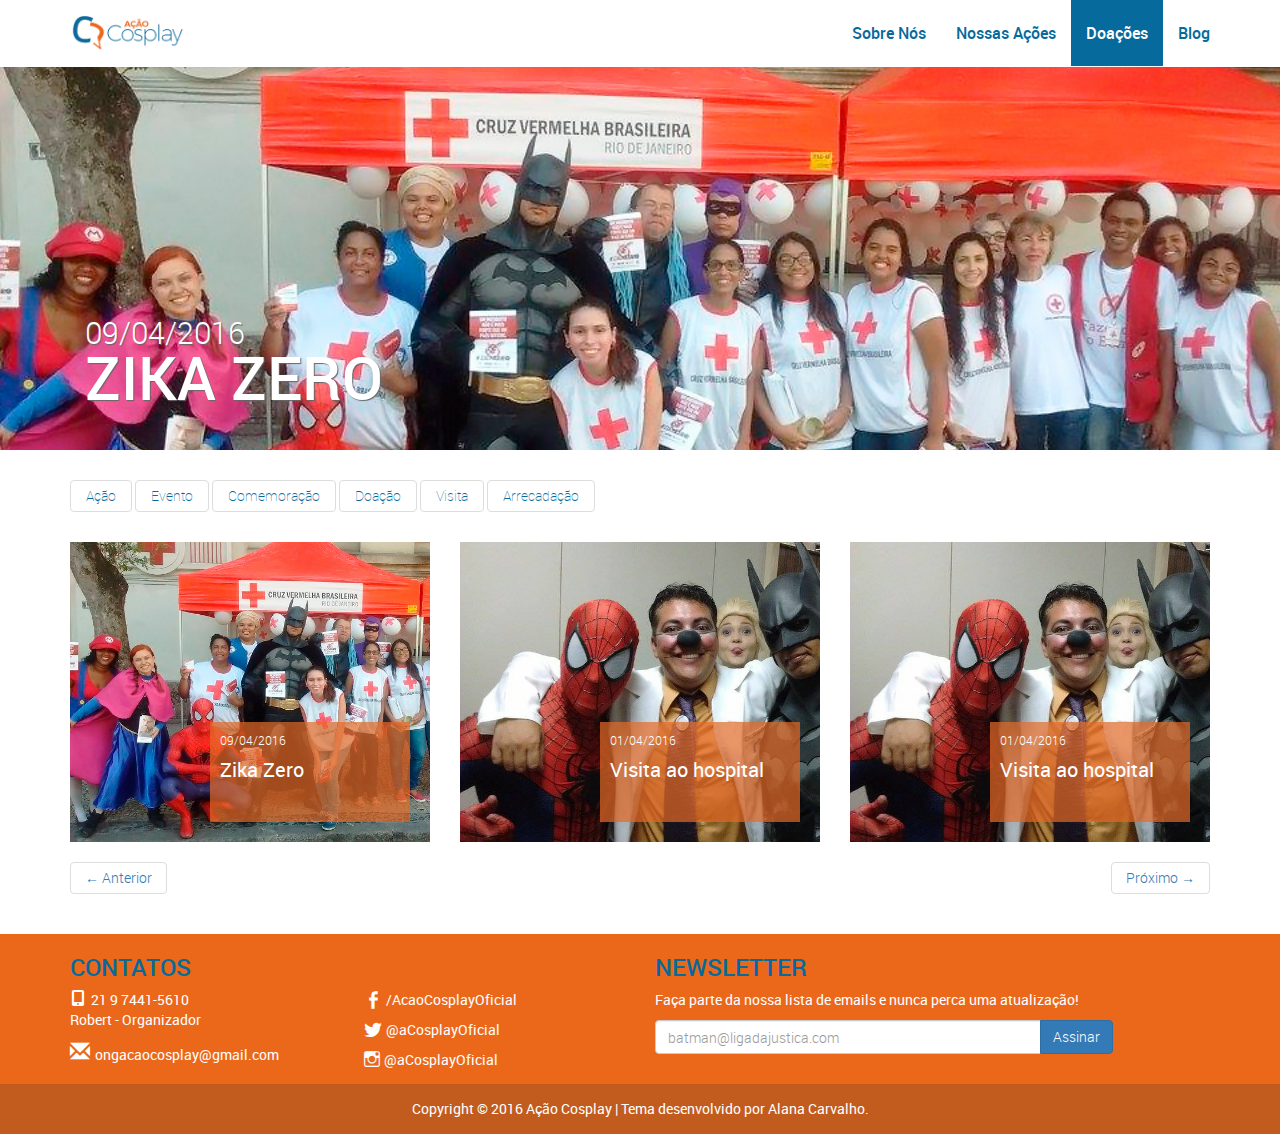
==== commit 41c0d3dc: "Adicionado rolagem suave no scroll; Alteração dos textos e estilos das categorias;" ====
--- a/blog.html
+++ b/blog.html
@@ -22,7 +22,7 @@
             <div class="navbar-header">
 
                 <button type="button" class="navbar-toggle" data-toggle="collapse" data-target="#bs-example-navbar-collapse-1">
-                    <span class="sr-only">Toggle navigation</span>
+                    <span class="sr-only">Alternar Navegação</span>
                     <span class="icon-bar"></span>
                     <span class="icon-bar"></span>
                     <span class="icon-bar"></span>
@@ -44,28 +44,30 @@
                         <a href="index.html#doacoes" class="doacoes-menu">Doações</a>
                     </li>
                     <li>
-                        <a href="blog.html">Blog</a>
+                        <a href="index.html#blog">Blog</a>
                     </li>
                 </ul>
             </div>
         </div>
     </nav>
-    <div class="blog-destaque-principal">
-        <div class="container">
-            <h2>09/04/2016</h2>
-            <h1>Zika Zero</h1>
-        </div>
-    </div>
+    <a href="post.html">
+      <div class="blog-destaque-principal">
+          <div class="container">
+              <h2>09/04/2016</h2>
+              <h1>Zika Zero</h1>
+          </div>
+      </div>
+    </a>
     <div class="container">
         <div class="row">
             <div class="col-lg-12">
                 <ul class="categorias-destaque">
-                    <li><a href="#">Batman</a></li>
-                    <li><a href="#">Batman</a></li>
-                    <li><a href="#">Batman</a></li>
-                    <li><a href="#">Batman</a></li>
-                    <li><a href="#">Batman</a></li>
-                    <li><a href="#">Batman</a></li>
+                    <li><a href="#">Ação</a></li>
+                    <li><a href="#">Evento</a></li>
+                    <li><a href="#">Comemoração</a></li>
+                    <li><a href="#">Doação</a></li>
+                    <li><a href="#">Visita</a></li>
+                    <li><a href="#">Arrecadação</a></li>
                 </ul>
             </div>
         </div>
@@ -116,7 +118,7 @@
                       <p><span class="glyphicon glyphicon-envelope"></span><a href="mailto:ongacaocosplay@gmail.com">ongacaocosplay@gmail.com</a></p>
                     </div>
                     <div class="col-lg-6 col-md-6 social">
-                      <p><span alt="Ícone do Facebook" class="genericon genericon-facebook-alt"></span>&nbsp;<a href="#">/AcaoCosplayOficial</a></p>
+                      <p><span alt="Ícone do Facebook" class="genericon genericon-facebook-alt"></span>&nbsp;<a href="https://www.facebook.com/A%C3%A7%C3%A3o-Cosplay-745699688781725/">/AcaoCosplayOficial</a></p>
                       <p><span alt="Ícone do Twitter" class="genericon genericon-twitter"></span>&nbsp;<a href="#">@aCosplayOficial</a></p>
                       <p><span alt="Ícone do Instagram" class="genericon genericon-instagram"></span>&nbsp;<a href="#">@aCosplayOficial</a></p>
                     </div>
--- a/css/style.css
+++ b/css/style.css
@@ -154,6 +154,10 @@
 
 .carousel-inner {
   margin-top: 8px;
+}
+
+.pager li>a, .pager li>span {
+    border-radius: 4px;
 }
 
 /*NOVOS*/
@@ -228,7 +232,7 @@
 
 .bdestaque h4 {
     font-family: robotoregular;
-    font-size: 18px;
+    font-size: 20px;
 }
 
 .bdestaque p {
@@ -408,12 +412,14 @@
     background: url(../img/blog1.jpg) no-repeat top center;
     background-size: cover;
     /*margin-top: 66px;*/
-    height: 500px;
+    /*height: 500px;*/
     overflow: hidden;
+    position: relative;
     margin-bottom: 30px;
 }
 .blog-destaque-principal .container {
     position: relative;
+    min-height: 300px;
     height: 50vh;
 }
 .blog-destaque-principal h1 {
@@ -421,8 +427,9 @@
   font-size: 60px;
   color: #fff;
   position: absolute;
-  bottom: -80px;
+  bottom: 30px;
   left: 30px;
+  text-shadow: #666 1px 1px 1px;
   /*font-size: 10vw;*/
 }
 
@@ -431,19 +438,19 @@
   font-size: 30px;
   color: #fff;
   position: absolute;
-  bottom: -25px;
+  bottom: 90px;
   left: 30px;
+  text-shadow: #666 1px 1px 1px;
   /*font-size: 10vw;*/
 }
 
 .categorias-destaque {
-    background-color: #f0f0f0;
+    /*background-color: #f0f0f0;*/
     margin: 0;
-    padding: 0 15px;
+    padding: 0;
     margin-bottom: 30px;
-    font-family: robotolight;
-    font-size: 18px;
-    border-radius: 4px;
+    font-family: robotothin;
+    font-size: 14px;
     /*text-transform: uppercase;*/
     /*border: 1px solid #ddd;
     border-radius: 15px;*/
@@ -451,6 +458,8 @@
 }
 .categorias-destaque li {
     display: inline-block;
+    border-radius: 4px;
+    border: 1px solid #ddd;
 }
 .categorias-destaque li a {
     color: #066a9c;
@@ -496,4 +505,11 @@
 
 .googleS {
   background-color: #c3594b;
+}
+
+.imgdoacoes {
+  background: url(../img/doacao.jpg) no-repeat top center;
+  height: 300px;
+  background-size: cover;
+  overflow: hidden;
 }